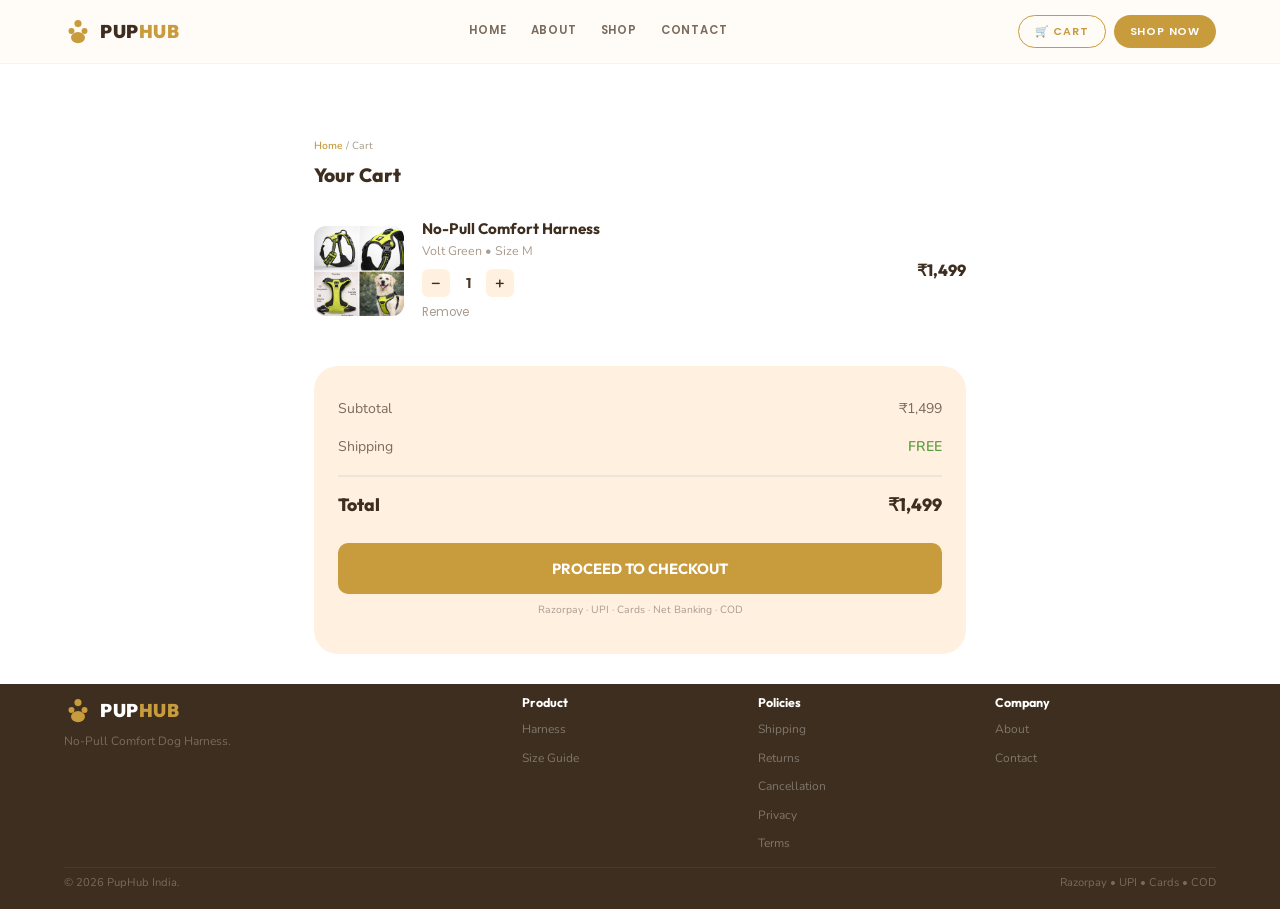
==== cart.html @ bd0dc58b "PupHub website v1 - complete" ====
<!DOCTYPE html>
<html lang="en">
<head>
<meta charset="UTF-8"><meta name="viewport" content="width=device-width,initial-scale=1.0">
<title>Your Cart — PupHub</title>
<meta name="description" content="Review your PupHub cart and checkout securely via Razorpay.">
<link rel="stylesheet" href="css/style.css">
</head>
<body>
<header class="hdr" id="hdr">
<div class="container hdr-in">
<a href="index.html" class="logo"><svg viewBox="0 0 30 30" width="28" height="28"><circle cx="15" cy="6" r="3.8" fill="#C89B3C"/><circle cx="8" cy="14" r="3.2" fill="#C89B3C"/><circle cx="22" cy="14" r="3.2" fill="#C89B3C"/><ellipse cx="15" cy="21" rx="7.5" ry="6" fill="#C89B3C"/></svg><span class="lt">PUP<span>HUB</span></span></a>
<nav class="mn"><a href="index.html">Home</a><a href="about.html">About</a><a href="store.html">Shop</a><a href="contact.html">Contact</a></nav>
<div class="hdr-r"><a href="cart.html" class="si-btn active">🛒 CART</a><a href="store.html" class="rg-btn">SHOP NOW</a><button class="mob-t" id="mobToggle" aria-label="Menu"><svg viewBox="0 0 24 24" fill="none" stroke="currentColor" stroke-width="2"><line x1="3" y1="6" x2="21" y2="6"/><line x1="3" y1="12" x2="21" y2="12"/><line x1="3" y1="18" x2="21" y2="18"/></svg></button></div>
</div>
</header>

<section style="padding:74px 0 30px;background:#fff">
<div class="container" style="max-width:700px">
<div style="font-size:.65rem;color:var(--text-m);margin-bottom:10px"><a href="index.html" style="color:var(--gold);font-weight:600">Home</a> / <span>Cart</span></div>
<h2 style="font-size:1.2rem;margin-bottom:14px">Your Cart</h2>

<div id="cartItems">
<div class="cart-item">
<div class="cart-item-img"><img src="images/harness-green.jpg" alt="Volt Green"></div>
<div class="cart-item-info">
<h3>No-Pull Comfort Harness</h3>
<p>Volt Green &bull; Size M</p>
<div class="cart-qty">
<button onclick="updQty(-1)">−</button>
<span id="qty">1</span>
<button onclick="updQty(1)">+</button>
</div>
<div class="cart-remove" onclick="removeItem()">Remove</div>
</div>
<div class="cart-item-price" id="itemPrice">₹1,499</div>
</div>
</div>

<div class="cart-summary" id="cartSummary">
<div class="cart-row"><span>Subtotal</span><span id="sub">₹1,499</span></div>
<div class="cart-row"><span>Shipping</span><span style="color:var(--green);font-weight:600">FREE</span></div>
<div class="cart-row total"><span>Total</span><span id="tot">₹1,499</span></div>
<a href="checkout.html" class="cart-checkout" style="display:block;text-align:center;text-decoration:none">PROCEED TO CHECKOUT</a>
<p style="text-align:center;font-size:.65rem;color:var(--text-m);margin-top:8px">Razorpay · UPI · Cards · Net Banking · COD</p>
</div>

<div class="cart-empty" id="emptyCart" style="display:none">
<svg viewBox="0 0 24 24"><circle cx="9" cy="21" r="1"/><circle cx="20" cy="21" r="1"/><path d="M1 1h4l2.68 13.39a2 2 0 0 0 2 1.61h9.72a2 2 0 0 0 2-1.61L23 6H6"/></svg>
<h3 style="margin-bottom:6px">Your cart is empty</h3>
<p style="font-size:.82rem">Looks like you haven't added anything yet.</p>
<a href="store.html" class="exp-btn" style="margin-top:10px">Browse Harness <svg viewBox="0 0 24 24" fill="none" stroke="currentColor" stroke-width="2"><line x1="5" y1="12" x2="19" y2="12"/><polyline points="12 5 19 12 12 19"/></svg></a>
</div>
</div>
</section>

<footer class="ft">
<div class="container">
<div class="ft-g">
<div class="ft-brand"><a href="index.html" class="logo"><svg viewBox="0 0 30 30" width="26" height="26"><circle cx="15" cy="6" r="3.8" fill="#C89B3C"/><circle cx="8" cy="14" r="3.2" fill="#C89B3C"/><circle cx="22" cy="14" r="3.2" fill="#C89B3C"/><ellipse cx="15" cy="21" rx="7.5" ry="6" fill="#C89B3C"/></svg><span class="lt" style="color:#fff">PUP<span>HUB</span></span></a><p>No-Pull Comfort Dog Harness.</p></div>
<div class="ft-col"><h4>Product</h4><ul><li><a href="store.html">Harness</a></li><li><a href="index.html#sizing">Size Guide</a></li></ul></div>
<div class="ft-col"><h4>Policies</h4><ul><li><a href="shipping.html">Shipping</a></li><li><a href="returns.html">Returns</a></li><li><a href="cancellation.html">Cancellation</a></li><li><a href="privacy.html">Privacy</a></li><li><a href="terms.html">Terms</a></li></ul></div>
<div class="ft-col"><h4>Company</h4><ul><li><a href="about.html">About</a></li><li><a href="contact.html">Contact</a></li></ul></div>
</div>
<div class="ft-bot"><p>&copy; 2026 PupHub India.</p><p>Razorpay &bull; UPI &bull; Cards &bull; COD</p></div>
</div>
</footer>

<script src="js/main.js"></script>
<script>
let qty=1;const price=1499;
function updQty(d){qty=Math.max(1,qty+d);document.getElementById('qty').textContent=qty;const t='₹'+(price*qty).toLocaleString('en-IN');document.getElementById('itemPrice').textContent=t;document.getElementById('sub').textContent=t;document.getElementById('tot').textContent=t}
function removeItem(){document.getElementById('cartItems').style.display='none';document.getElementById('cartSummary').style.display='none';document.getElementById('emptyCart').style.display='block'}
</script>
</body>
</html>
---- css/style.css ----
@import url('https://fonts.googleapis.com/css2?family=Outfit:wght@400;500;600;700;800;900&family=Nunito:wght@400;600;700;800;900&family=Poppins:wght@400;500;600;700;800&display=swap');
:root{
  --gold:#C89B3C;--gold-dk:#A67C2E;--gold-lt:#F5E6CC;--gold-bg:rgba(200,155,60,.08);
  --brown:#3D2E1F;--brown-s:#5C4A3A;--brown-m:#8B7355;
  --cream:#F5D5C0;--cream2:#FFF0E0;--peach:#FCDCC8;--hero-bg:#F5D5C0;
  --white:#fff;--text:#4A3728;--text-l:#7A6B5D;--text-m:#A99B8E;
  --border:#EDE4DA;--bg:#FFFBF7;
  --green:#5A9E3F;--green-l:#EBF5E4;
  --s-sm:0 2px 10px rgba(61,46,31,.06);--s-md:0 8px 24px rgba(61,46,31,.09);--s-lg:0 16px 44px rgba(61,46,31,.13);--s-gold:0 8px 28px rgba(200,155,60,.28);
  --r-sm:10px;--r-md:16px;--r-lg:24px;--r-xl:32px;--r-full:9999px;
  --fh:'Outfit',sans-serif;--fb:'Nunito',sans-serif;--fp:'Poppins',sans-serif;
  --ease:.3s cubic-bezier(.4,0,.2,1);
}
*,*::before,*::after{box-sizing:border-box;margin:0;padding:0}
html{scroll-behavior:smooth;font-size:100%}body{font-family:var(--fb);color:var(--text);background:var(--bg);line-height:1.6;-webkit-font-smoothing:antialiased;overflow-x:hidden}
img{max-width:100%;height:auto;display:block}a{text-decoration:none;color:inherit;transition:all var(--ease)}ul{list-style:none}button{cursor:pointer;border:none;background:none;font-family:inherit}
h1,h2,h3,h4{font-family:var(--fh);color:var(--brown);line-height:1.12}
h1{font-size:clamp(1.8rem,4vw,2.8rem);font-weight:800}h2{font-size:clamp(1.4rem,3vw,2rem);font-weight:800}h3{font-size:clamp(.95rem,1.8vw,1.15rem);font-weight:700}
p{color:var(--text-l);margin-bottom:.7rem}.container{max-width:1200px;margin:0 auto;padding:0 24px}section{padding:20px 0;position:relative;overflow:hidden}

/* === HEADER === */
.hdr{position:sticky;top:0;z-index:1000;background:rgba(255,251,247,.92);backdrop-filter:blur(14px);border-bottom:1px solid rgba(237,228,218,.4);height:64px;transition:all var(--ease)}
.hdr.scrolled{box-shadow:var(--s-md);height:58px}
.hdr-in{display:flex;align-items:center;justify-content:space-between;height:100%}
.logo{display:flex;align-items:center;gap:8px}
.logo svg{height:28px;width:auto}.lt{font-family:var(--fh);font-weight:900;font-size:1.15rem;color:var(--brown);letter-spacing:.5px}.lt span{color:var(--gold)}
nav.mn{display:flex;gap:2px}nav.mn a{font-family:var(--fp);font-weight:600;font-size:.72rem;color:var(--text-l);padding:6px 11px;text-transform:uppercase;letter-spacing:.8px;transition:all var(--ease);border-bottom:2px solid transparent}
nav.mn a:hover,nav.mn a.active{color:var(--gold);border-bottom-color:var(--gold)}
.hdr-r{display:flex;align-items:center;gap:8px}
.si-btn{font-family:var(--fp);font-weight:600;font-size:.68rem;padding:7px 16px;border-radius:var(--r-full);border:1.5px solid var(--gold);color:var(--gold);text-transform:uppercase;letter-spacing:.8px;transition:all var(--ease)}.si-btn:hover{background:var(--gold);color:var(--white)}
.rg-btn{font-family:var(--fp);font-weight:600;font-size:.68rem;padding:8px 16px;border-radius:var(--r-full);background:var(--gold);color:var(--white);text-transform:uppercase;letter-spacing:.8px;transition:all var(--ease)}.rg-btn:hover{background:var(--gold-dk)}
.mob-t{display:none;padding:4px}.mob-t svg{width:22px;height:22px;color:var(--brown)}

/* === HERO === */
.hero{background:var(--hero-bg);position:relative;overflow:hidden;padding:0;min-height:560px;display:flex;align-items:stretch}
.hero-wrap{display:flex;align-items:center;width:100%;position:relative}
.hero-left{flex:1;padding:70px 0 140px;position:relative;z-index:5;max-width:480px}
.hero-left h1{margin-bottom:16px;line-height:1.15}
.hero-left h1 .g{color:var(--gold)}
.hero-sub{font-size:.92rem;color:var(--brown-s);max-width:380px;margin-bottom:28px;line-height:1.7}
.hero-cta{display:inline-flex;align-items:center;gap:9px;font-family:var(--fp);font-weight:700;font-size:.78rem;padding:14px 30px;border-radius:var(--r-full);background:var(--brown);color:var(--white);text-transform:uppercase;letter-spacing:1px;transition:all var(--ease)}
.hero-cta svg{width:15px;height:15px}
.hero-cta:hover{background:var(--gold);box-shadow:var(--s-gold);transform:translateY(-2px)}
/* Hero dog — right side, BEHIND wave, clipped by overflow:hidden */
.hero-dog{position:absolute;right:-2%;top:8%;width:55%;max-width:560px;z-index:8}
.hero-dog img{width:100%;height:auto;filter:drop-shadow(0 12px 35px rgba(61,46,31,.2))}
/* Paw decorations */
.paw{position:absolute;fill:var(--gold);opacity:.22;z-index:2;pointer-events:none}
.paw.p1{width:48px;top:15%;right:24%;transform:rotate(28deg);animation:pd 6s ease-in-out infinite}
.paw.p2{width:32px;bottom:35%;right:6%;transform:rotate(-20deg);animation:pd 5s ease-in-out infinite 1s}
.paw.p3{width:24px;top:5%;right:42%;transform:rotate(45deg);animation:pd 7s ease-in-out infinite .4s}
.paw.p4{width:50px;bottom:28%;left:55%;transform:rotate(-30deg);animation:pd 5.5s ease-in-out infinite 1.5s}
.paw.p5{width:18px;top:45%;right:40%;transform:rotate(65deg);opacity:.12;animation:pd 4.5s ease-in-out infinite 2s}
/* Mini floating avatars */
.mini-av{position:absolute;width:38px;height:38px;border-radius:50%;border:3px solid var(--white);overflow:hidden;box-shadow:var(--s-sm);z-index:6;background:var(--cream2)}
.mini-av img{width:100%;height:100%;object-fit:cover}
.mini-av.a1{top:30%;left:40%;animation:fl1 5s ease-in-out infinite}
.mini-av.a2{bottom:45%;left:50%;animation:fl2 4s ease-in-out infinite .5s}
/* Wave — ABOVE dog, clips it visually */
.wave{position:absolute;bottom:-4px;left:0;width:100%;line-height:0;z-index:12}
.wave svg{width:100%;height:auto;display:block}

/* === CATEGORIES === */
.cat-sec{background:#fff;padding:16px 0 14px;position:relative;z-index:2;overflow:visible;margin-top:-3px}
.cat-hd{font-family:var(--fh);font-size:1.05rem;font-weight:700;color:var(--brown);margin-bottom:6px}
.cat-ln{width:36px;height:3px;background:var(--gold);border-radius:3px;margin-bottom:26px}
.cat-g{display:grid;grid-template-columns:repeat(5,1fr);gap:14px}
.cat-c{text-align:center;padding:20px 8px;border-radius:var(--r-md);background:var(--gold);cursor:pointer;transition:all var(--ease)}
.cat-c:hover{transform:translateY(-5px) scale(1.03);box-shadow:var(--s-gold)}
.cat-c svg{width:34px;height:34px;fill:var(--white);margin:0 auto 8px}
.cat-c span{font-family:var(--fp);font-weight:600;font-size:.68rem;color:var(--white);text-transform:uppercase;letter-spacing:.5px}

/* === INFO SECTION === */
.info-sec{background:var(--white);padding:20px 0}
.info-g{display:flex;gap:50px;align-items:center}
.info-img-w{position:relative;max-width:320px}
.info-blob{position:relative;width:100%;aspect-ratio:.85;border-radius:50% 50% 50% 20%;overflow:hidden;background:var(--peach)}
.info-blob img{width:100%;height:100%;object-fit:cover}
.info-play{position:absolute;top:32%;right:-12px;width:52px;height:52px;border-radius:50%;background:var(--brown);display:flex;align-items:center;justify-content:center;box-shadow:var(--s-md);cursor:pointer;transition:all var(--ease);z-index:2}
.info-play svg{width:18px;height:18px;fill:var(--white);margin-left:3px}
.info-play:hover{transform:scale(1.1);background:var(--gold)}
.info-lbl{position:absolute;bottom:12%;left:8%;z-index:2;font-family:var(--fp);font-size:.62rem;font-weight:600;color:var(--white);background:var(--gold);padding:5px 14px;border-radius:var(--r-full);text-transform:uppercase;letter-spacing:.5px}
.ip{position:absolute;fill:var(--gold);opacity:.12}
.ip.i1{width:28px;top:-12px;right:-12px;transform:rotate(20deg)}
.ip.i2{width:20px;bottom:0;left:-10px;transform:rotate(-30deg)}
.info-txt h2{margin-bottom:14px;line-height:1.2}
.info-txt p{font-size:.88rem;line-height:1.75}
.exp-btn{display:inline-flex;align-items:center;gap:8px;font-family:var(--fp);font-weight:700;font-size:.73rem;padding:11px 24px;border-radius:var(--r-full);background:var(--gold);color:var(--white);text-transform:uppercase;letter-spacing:.8px;transition:all var(--ease)}
.exp-btn svg{width:14px;height:14px}
.exp-btn:hover{background:var(--gold-dk);transform:translateY(-2px);box-shadow:var(--s-gold)}

/* === PRODUCT DETAIL — feature list with icons === */
.prod-detail-sec{background:#fff;padding:20px 0}
/* Section images — rounded, contained, proper sizing */
.sec-img{flex-shrink:0;width:45%;max-width:400px}
.sec-img img{width:100%;height:auto;border-radius:16px;box-shadow:var(--s-md);display:block}
.info-g-rev{flex-direction:row-reverse}
.feat-list{list-style:none;padding:0;margin:18px 0 0}
.feat-list li{display:flex;align-items:flex-start;gap:14px;padding:14px 0;border-bottom:1px solid var(--border)}
.feat-list li:last-child{border-bottom:none}
.feat-list li svg{width:26px;height:26px;flex-shrink:0;margin-top:2px}
.feat-list li div{display:flex;flex-direction:column}
.feat-list li strong{font-family:var(--fh);font-size:.92rem;color:var(--brown);margin-bottom:3px}
.feat-list li span{font-size:.82rem;color:var(--text-l);line-height:1.6}

/* === SIZE GUIDE === */
.size-sec{background:#FFF8F0;padding:20px 0}
.size-table{width:100%;border-collapse:collapse;margin-top:18px;border-radius:var(--r-lg);overflow:hidden;box-shadow:var(--s-sm)}
.size-table thead{background:var(--gold)}
.size-table th{padding:12px 18px;color:var(--white);font-family:var(--fh);font-weight:700;font-size:.82rem;text-align:left;letter-spacing:.5px}
.size-table td{padding:12px 18px;font-size:.86rem;color:var(--text);border-bottom:1px solid var(--border)}
.size-table tbody tr{background:var(--white);transition:background .2s}
.size-table tbody tr:hover{background:var(--gold-lt)}
.size-table tbody tr:last-child td{border-bottom:none}

/* === PRODUCT HERO IMAGE === */
.product-hero-sec{background:var(--white);padding:40px 0 80px}
.ph-wrap{max-width:600px;margin:0 auto;border-radius:var(--r-xl);overflow:hidden;box-shadow:var(--s-lg)}
.ph-img{width:100%;height:auto;display:block}

/* === 3 PRODUCT COLOR BOXES === */
.prod-sec{background:#FFF8F0;padding:20px 0}
.prod-g{display:grid;grid-template-columns:repeat(3,1fr);gap:24px;margin-top:36px}
.prod-card{background:var(--white);border-radius:var(--r-xl);overflow:hidden;box-shadow:var(--s-sm);transition:all var(--ease);border:2px solid transparent}
.prod-card:hover{transform:translateY(-8px);box-shadow:var(--s-lg);border-color:var(--gold)}
.prod-card-img{width:100%;overflow:hidden;background:#f5f5f5}
.prod-card-img img{width:100%;height:auto;display:block;transition:transform .5s ease}
.prod-card:hover .prod-card-img img{transform:scale(1.08) rotate(2deg)}
.prod-body{padding:18px 20px 22px}
.prod-color-dot{display:inline-block;width:14px;height:14px;border-radius:50%;border:2px solid var(--border);margin-right:4px;vertical-align:middle}
.prod-name{font-family:var(--fh);font-size:1rem;font-weight:700;margin:8px 0;line-height:1.3}
.prod-price{display:flex;align-items:center;gap:8px;margin-bottom:14px}
.pn{font-family:var(--fh);font-size:1.15rem;font-weight:800;color:var(--brown)}
.pw{font-size:.82rem;color:var(--text-m);text-decoration:line-through}
.po{font-family:var(--fp);font-size:.65rem;font-weight:700;color:var(--white);background:var(--green);padding:3px 10px;border-radius:var(--r-full)}
.btn-cart{width:100%;padding:13px;background:var(--brown);color:var(--white);font-family:var(--fh);font-size:.82rem;font-weight:700;border-radius:var(--r-sm);display:flex;align-items:center;justify-content:center;gap:8px;transition:all var(--ease)}
.btn-cart svg{width:16px;height:16px}
.btn-cart:hover{background:var(--gold);box-shadow:var(--s-gold)}

/* === FEATURES === */
.feat-sec{background:var(--white);padding:20px 0}
.feat-g{display:grid;grid-template-columns:repeat(4,1fr);gap:16px;margin-top:20px}
.feat-card{text-align:center;padding:20px 12px;border-radius:var(--r-lg);border:1px solid var(--border);transition:all var(--ease)}
.feat-card:hover{border-color:var(--gold);box-shadow:var(--s-md);transform:translateY(-3px)}
.feat-ic{width:42px;height:42px;border-radius:50%;background:var(--gold-lt);display:flex;align-items:center;justify-content:center;margin:0 auto 10px}
.feat-ic svg{width:18px;height:18px;stroke:var(--gold);fill:none;stroke-width:2}
.feat-card h4{font-size:.82rem;margin-bottom:4px}
.feat-card p{font-size:.72rem;color:var(--text-m);margin:0}

/* === REVIEWS === */
.rev-sec{background:#FFF8F0;padding:20px 0}
.rev-g{display:grid;grid-template-columns:repeat(3,1fr);gap:16px;margin-top:20px}
.rev-c{background:var(--white);border:1px solid var(--border);border-radius:var(--r-lg);padding:18px;transition:all var(--ease)}
.rev-c:hover{box-shadow:var(--s-lg);transform:translateY(-3px);border-color:var(--gold)}
.rev-stars{display:flex;gap:2px;margin-bottom:6px}
.rev-stars svg{width:13px;height:13px;fill:var(--gold)}
.rev-txt{font-size:.78rem;line-height:1.65;color:var(--text);margin-bottom:10px;font-style:italic}
.rev-au{display:flex;align-items:center;gap:8px}
.rev-av{width:30px;height:30px;border-radius:50%;background:var(--gold-lt);display:flex;align-items:center;justify-content:center;flex-shrink:0}
.rev-av svg{width:14px;height:14px;stroke:var(--gold);fill:none;stroke-width:1.5}
.rn{font-family:var(--fh);font-weight:700;font-size:.76rem;color:var(--brown)}
.rp{font-size:.65rem;color:var(--text-m);margin:0}

/* === CTA === */
.cta-sec{background:var(--gold);padding:20px 0;text-align:center;position:relative;overflow:hidden}
.cta-sec::before{content:'';position:absolute;inset:0;background:url("data:image/svg+xml,%3Csvg width='50' height='50' viewBox='0 0 50 50' xmlns='http://www.w3.org/2000/svg'%3E%3Ccircle cx='25' cy='10' r='4' fill='rgba(255,255,255,.06)'/%3E%3Ccircle cx='17' cy='24' r='3' fill='rgba(255,255,255,.06)'/%3E%3Ccircle cx='33' cy='24' r='3' fill='rgba(255,255,255,.06)'/%3E%3Cellipse cx='25' cy='36' rx='8' ry='6' fill='rgba(255,255,255,.04)'/%3E%3C/svg%3E") repeat}
.cta-sec h2{color:var(--white);z-index:1;position:relative;margin-bottom:8px}.cta-sec p{color:rgba(255,255,255,.7);z-index:1;position:relative;margin-bottom:20px}
.cta-form{display:flex;max-width:420px;margin:0 auto;background:rgba(255,255,255,.15);border:1px solid rgba(255,255,255,.25);border-radius:var(--r-full);padding:4px;z-index:1;position:relative}
.cta-form input{flex:1;padding:11px 16px;background:transparent;border:none;color:var(--white);font-size:.88rem;outline:none}
.cta-form input::placeholder{color:rgba(255,255,255,.45)}
.cta-form button{font-family:var(--fh);font-weight:700;font-size:.78rem;padding:10px 22px;border-radius:var(--r-full);background:var(--brown);color:var(--white);transition:all var(--ease);white-space:nowrap}

/* === FOOTER === */
.ft{background:var(--brown);color:rgba(255,255,255,.5);padding-top:12px}
.ft-g{display:grid;grid-template-columns:2fr 1fr 1fr 1fr;gap:16px;padding-bottom:8px;border-bottom:1px solid rgba(255,255,255,.06)}
.ft-brand p{font-size:.75rem;line-height:1.5;margin:6px 0 8px}
.ft-soc{display:flex;gap:6px}
.ft-soc a{width:26px;height:26px;border-radius:50%;border:1px solid rgba(255,255,255,.1);display:flex;align-items:center;justify-content:center;color:rgba(255,255,255,.35);transition:all var(--ease)}.ft-soc a svg{width:12px;height:12px}
.ft-soc a:hover{background:var(--gold);border-color:var(--gold);color:var(--white)}
.ft-col h4{color:var(--white);font-family:var(--fh);font-size:.78rem;font-weight:700;margin-bottom:6px}
.ft-col li{margin-bottom:3px}.ft-col a{font-size:.75rem;color:rgba(255,255,255,.35);transition:all var(--ease)}.ft-col a:hover{color:var(--gold)}
.ft-bot{display:flex;align-items:center;justify-content:space-between;padding:6px 0;font-size:.7rem;color:rgba(255,255,255,.2)}

/* FLOATS */
.wa{position:fixed;bottom:20px;right:20px;z-index:999;width:52px;height:52px;border-radius:50%;background:#25D366;display:flex;align-items:center;justify-content:center;box-shadow:0 4px 16px rgba(37,211,102,.4);transition:all var(--ease)}.wa svg{width:24px;height:24px;fill:var(--white)}.wa:hover{transform:scale(1.12)}
.btt{position:fixed;bottom:20px;right:82px;z-index:998;width:38px;height:38px;border-radius:50%;background:var(--brown);color:var(--white);display:flex;align-items:center;justify-content:center;box-shadow:var(--s-md);opacity:0;visibility:hidden;transform:translateY(16px);transition:all var(--ease)}.btt svg{width:14px;height:14px}.btt.v{opacity:1;visibility:visible;transform:translateY(0)}.btt:hover{background:var(--gold)}
.toast-box{position:fixed;top:75px;right:16px;z-index:9999;display:flex;flex-direction:column;gap:8px}
.toast{background:var(--white);border-radius:var(--r-md);padding:13px 18px;box-shadow:var(--s-lg);display:flex;align-items:center;gap:10px;transform:translateX(120%);transition:transform .5s cubic-bezier(.34,1.56,.64,1);border-left:4px solid var(--green)}.toast.show{transform:translateX(0)}.toast-m{font-size:.82rem;font-weight:700;color:var(--brown)}

/* ANIMS */
@keyframes heroFloat{0%,100%{transform:translateY(0)}50%{transform:translateY(-12px)}}
@keyframes pd{0%,100%{transform:translateY(0)}50%{transform:translateY(-6px)}}
@keyframes fl1{0%,100%{transform:translateY(0)}50%{transform:translateY(-8px)}}
@keyframes fl2{0%,100%{transform:translateY(0)}50%{transform:translateY(8px)}}
.anim{opacity:0;transform:translateY(24px);transition:opacity .6s ease,transform .6s ease}
.anim-l{opacity:0;transform:translateX(-30px);transition:opacity .6s ease,transform .6s ease}
.anim-r{opacity:0;transform:translateX(30px);transition:opacity .6s ease,transform .6s ease}
.anim.v,.anim-l.v,.anim-r.v{opacity:1;transform:none}
.stg>*{opacity:0;transform:translateY(16px);transition:opacity .5s ease,transform .5s ease}
.stg.v>*{opacity:1;transform:none}
.stg.v>*:nth-child(1){transition-delay:0s}.stg.v>*:nth-child(2){transition-delay:.1s}.stg.v>*:nth-child(3){transition-delay:.2s}.stg.v>*:nth-child(4){transition-delay:.28s}.stg.v>*:nth-child(5){transition-delay:.35s}

/* MOBILE NAV */
.mob-ov{position:fixed;inset:0;background:rgba(61,46,31,.6);z-index:9998;opacity:0;visibility:hidden;transition:all var(--ease)}.mob-ov.open{opacity:1;visibility:visible}
.mob-nav{position:fixed;top:0;right:0;width:270px;max-width:85vw;height:100%;background:var(--white);z-index:9999;transform:translateX(100%);transition:transform .4s ease;overflow-y:auto;padding:22px}.mob-nav.open{transform:translateX(0)}
.mob-hd{display:flex;align-items:center;justify-content:space-between;margin-bottom:24px;padding-bottom:16px;border-bottom:1px solid var(--border)}
.mob-x{width:32px;height:32px;border-radius:50%;background:var(--cream);display:flex;align-items:center;justify-content:center}.mob-x svg{width:14px;height:14px;color:var(--text)}
.mob-nav ul a{display:flex;align-items:center;gap:10px;padding:11px 12px;font-family:var(--fh);font-weight:600;font-size:.88rem;color:var(--brown);border-radius:var(--r-sm);transition:all var(--ease)}.mob-nav ul a svg{width:18px;height:18px;color:var(--text-m)}.mob-nav ul a:hover{background:var(--gold-lt);color:var(--gold)}

/* RESPONSIVE */
@media(max-width:1024px){.hero-dog{width:48%;right:0;top:2%}.hero-left{max-width:400px}.prod-g{grid-template-columns:repeat(2,1fr)}.info-g{flex-direction:column !important}.sec-img{width:100%;max-width:400px;margin:0 auto 30px}.feat-g{grid-template-columns:repeat(2,1fr)}}
@media(max-width:768px){html{font-size:100%}section{padding:55px 0}nav.mn,.si-btn,.rg-btn{display:none}.mob-t{display:block}.hero{min-height:auto;padding-bottom:40px}.hero-dog{position:relative;right:auto;top:auto;width:75%;max-width:300px;margin:10px auto -30px}.hero-wrap{flex-direction:column;text-align:center}.hero-left{max-width:100%;padding:40px 0 20px}.hero-sub{margin:0 auto 24px}.cat-g{grid-template-columns:repeat(3,1fr)}.rev-g{grid-template-columns:1fr}.ft-g{grid-template-columns:1fr}.ft-bot{flex-direction:column;gap:8px;text-align:center}.cta-form{flex-direction:column;border-radius:var(--r-lg)}.cta-form button{width:100%;border-radius:var(--r-full)}}
@media(max-width:480px){.cat-g{grid-template-columns:repeat(2,1fr)}.prod-g{grid-template-columns:1fr}.feat-g{grid-template-columns:1fr}}

/* === INNER PAGES === */
.page-hero{background:var(--hero-bg);padding:64px 0 4px;text-align:center}
.page-hero h1{font-size:1.2rem;margin-bottom:2px}
.page-hero p{color:var(--brown-s);font-size:.72rem;max-width:400px;margin:0 auto}
.page-hero .breadcrumb{display:flex;align-items:center;justify-content:center;gap:5px;margin-bottom:6px;font-size:.65rem;color:var(--text-m)}
.page-hero .breadcrumb a{color:var(--gold);font-weight:600}
.page-content{background:var(--white);padding:16px 0 24px}
.page-content .container{max-width:760px}
.page-content h2{margin:24px 0 8px;font-size:1.1rem;color:var(--brown)}
.page-content h3{margin:18px 0 6px;font-size:.95rem;color:var(--brown)}
.page-content p{font-size:.9rem;line-height:1.8;color:var(--text-l);margin-bottom:14px}
.page-content ul{padding-left:0;margin:12px 0 20px}
.page-content ul li{font-size:.88rem;color:var(--text-l);line-height:1.8;padding:6px 0 6px 28px;position:relative}
.page-content ul li::before{content:'';position:absolute;left:0;top:14px;width:8px;height:8px;border-radius:50%;background:var(--gold)}
.page-content .contact-grid{display:grid;grid-template-columns:repeat(auto-fit,minmax(200px,1fr));gap:20px;margin:30px 0}
.page-content .contact-card{background:var(--cream2);border-radius:var(--r-lg);padding:24px;text-align:center}
.page-content .contact-card svg{width:28px;height:28px;stroke:var(--gold);fill:none;stroke-width:1.5;margin-bottom:10px}
.page-content .contact-card h4{font-size:.88rem;margin-bottom:6px}
.page-content .contact-card p{font-size:.82rem;margin:0}

/* === STORE PAGE === */
.store-grid{display:grid;grid-template-columns:repeat(3,1fr);gap:24px;margin-top:24px}
@media(max-width:768px){.store-grid{grid-template-columns:repeat(2,1fr)}}
@media(max-width:480px){.store-grid{grid-template-columns:1fr}}

/* === SINGLE PRODUCT PAGE === */
.sp-wrap{display:flex;gap:40px;align-items:flex-start}
.sp-gallery{flex:1;max-width:50%}
.sp-main-img{width:100%;border-radius:16px;box-shadow:var(--s-md);margin-bottom:14px}
.sp-thumbs{display:flex;gap:10px}
.sp-thumbs img{width:70px;height:70px;object-fit:cover;border-radius:10px;border:2px solid var(--border);cursor:pointer;transition:all .2s}
.sp-thumbs img:hover,.sp-thumbs img.active{border-color:var(--gold);box-shadow:var(--s-sm)}
.sp-info{flex:1}
.sp-info h1{font-size:clamp(1.4rem,3vw,2rem);margin-bottom:8px}
.sp-badge{display:inline-block;background:var(--green);color:#fff;font-size:.65rem;font-weight:700;padding:4px 12px;border-radius:var(--r-full);margin-bottom:14px;font-family:var(--fp);text-transform:uppercase;letter-spacing:.5px}
.sp-price{display:flex;align-items:center;gap:12px;margin-bottom:16px}
.sp-price .pn{font-size:1.6rem;font-weight:800;font-family:var(--fh);color:var(--brown)}
.sp-price .pw{font-size:1rem;text-decoration:line-through;color:var(--text-m)}
.sp-price .po{font-size:.72rem;font-weight:700;color:#fff;background:var(--green);padding:4px 10px;border-radius:var(--r-full);font-family:var(--fp)}
.sp-desc{font-size:.88rem;line-height:1.75;color:var(--text-l);margin-bottom:20px}
.sp-colors{display:flex;gap:10px;margin-bottom:20px}
.sp-color{width:36px;height:36px;border-radius:50%;border:3px solid var(--border);cursor:pointer;transition:all .2s}
.sp-color:hover,.sp-color.active{border-color:var(--gold);transform:scale(1.15);box-shadow:var(--s-sm)}
.sp-sizes{display:flex;gap:8px;margin-bottom:20px}
.sp-size{padding:8px 18px;border:2px solid var(--border);border-radius:var(--r-sm);font-family:var(--fh);font-weight:700;font-size:.82rem;cursor:pointer;transition:all .2s}
.sp-size:hover,.sp-size.active{border-color:var(--gold);background:var(--gold-lt);color:var(--brown)}
.sp-label{font-family:var(--fh);font-weight:700;font-size:.78rem;color:var(--brown);margin-bottom:8px;text-transform:uppercase;letter-spacing:.5px}
.sp-add{width:100%;max-width:360px;padding:14px;background:var(--brown);color:#fff;font-family:var(--fh);font-size:.88rem;font-weight:700;border-radius:var(--r-sm);display:flex;align-items:center;justify-content:center;gap:8px;transition:all var(--ease);margin-top:6px}
.sp-add svg{width:18px;height:18px}
.sp-add:hover{background:var(--gold);box-shadow:var(--s-gold)}
.sp-features{display:flex;flex-wrap:wrap;gap:10px;margin:20px 0}
.sp-feat{display:flex;align-items:center;gap:6px;font-size:.76rem;color:var(--text-l);font-family:var(--fp);padding:6px 14px;background:var(--cream2);border-radius:var(--r-full)}
.sp-feat svg{width:14px;height:14px;stroke:var(--gold);fill:none;stroke-width:2}
@media(max-width:768px){.sp-wrap{flex-direction:column}.sp-gallery{max-width:100%}}

/* === CART PAGE === */
.cart-wrap{max-width:800px;margin:0 auto}
.cart-item{display:flex;gap:18px;padding:20px 0;border-bottom:1px solid var(--border);align-items:center}
.cart-item:last-child{border-bottom:none}
.cart-item-img{width:90px;height:90px;border-radius:12px;overflow:hidden;flex-shrink:0;background:#f5f5f5}
.cart-item-img img{width:100%;height:100%;object-fit:cover}
.cart-item-info{flex:1}
.cart-item-info h3{font-size:.95rem;margin-bottom:4px}
.cart-item-info p{font-size:.78rem;color:var(--text-m);margin:0}
.cart-item-price{font-family:var(--fh);font-weight:800;font-size:1rem;color:var(--brown);white-space:nowrap}
.cart-qty{display:flex;align-items:center;gap:8px;margin-top:8px}
.cart-qty button{width:28px;height:28px;border-radius:6px;background:var(--cream2);display:flex;align-items:center;justify-content:center;font-size:1rem;font-weight:700;color:var(--brown)}
.cart-qty span{font-family:var(--fh);font-weight:700;font-size:.88rem;min-width:20px;text-align:center}
.cart-remove{font-size:.72rem;color:var(--text-m);cursor:pointer;margin-top:6px;font-family:var(--fp)}
.cart-remove:hover{color:#c0392b}
.cart-summary{background:var(--cream2);border-radius:var(--r-lg);padding:24px;margin-top:24px}
.cart-row{display:flex;justify-content:space-between;padding:8px 0;font-size:.88rem;color:var(--text-l)}
.cart-row.total{font-family:var(--fh);font-weight:800;font-size:1.1rem;color:var(--brown);border-top:2px solid var(--border);padding-top:14px;margin-top:8px}
.cart-checkout{width:100%;padding:14px;background:var(--gold);color:#fff;font-family:var(--fh);font-size:.92rem;font-weight:700;border-radius:var(--r-sm);margin-top:16px;transition:all var(--ease)}
.cart-checkout:hover{background:var(--gold-dk);box-shadow:var(--s-gold)}
.cart-empty{text-align:center;padding:60px 0}
.cart-empty svg{width:60px;height:60px;stroke:var(--text-m);fill:none;stroke-width:1.5;margin-bottom:16px}
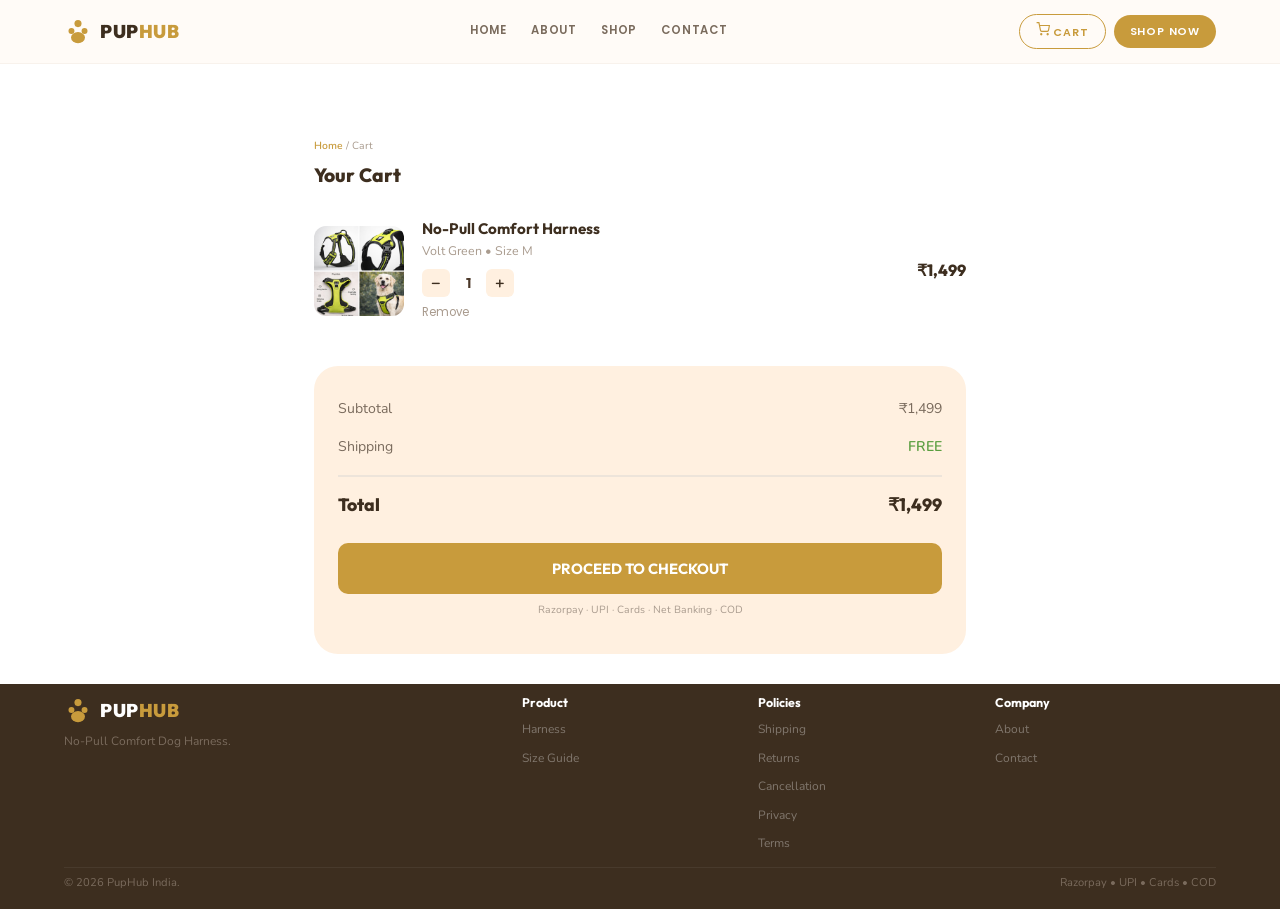
==== commit d5d4856f: "Replace all emoji icons with custom SVG icons" ====
--- a/cart.html
+++ b/cart.html
@@ -11,7 +11,7 @@
 <div class="container hdr-in">
 <a href="index.html" class="logo"><svg viewBox="0 0 30 30" width="28" height="28"><circle cx="15" cy="6" r="3.8" fill="#C89B3C"/><circle cx="8" cy="14" r="3.2" fill="#C89B3C"/><circle cx="22" cy="14" r="3.2" fill="#C89B3C"/><ellipse cx="15" cy="21" rx="7.5" ry="6" fill="#C89B3C"/></svg><span class="lt">PUP<span>HUB</span></span></a>
 <nav class="mn"><a href="index.html">Home</a><a href="about.html">About</a><a href="store.html">Shop</a><a href="contact.html">Contact</a></nav>
-<div class="hdr-r"><a href="cart.html" class="si-btn active">🛒 CART</a><a href="store.html" class="rg-btn">SHOP NOW</a><button class="mob-t" id="mobToggle" aria-label="Menu"><svg viewBox="0 0 24 24" fill="none" stroke="currentColor" stroke-width="2"><line x1="3" y1="6" x2="21" y2="6"/><line x1="3" y1="12" x2="21" y2="12"/><line x1="3" y1="18" x2="21" y2="18"/></svg></button></div>
+<div class="hdr-r"><a href="cart.html" class="si-btn active"><svg width="14" height="14" viewBox="0 0 24 24" fill="none" stroke="currentColor" stroke-width="2"><circle cx="9" cy="21" r="1"/><circle cx="20" cy="21" r="1"/><path d="M1 1h4l2.68 13.39a2 2 0 0 0 2 1.61h9.72a2 2 0 0 0 2-1.61L23 6H6"/></svg> CART</a><a href="store.html" class="rg-btn">SHOP NOW</a><button class="mob-t" id="mobToggle" aria-label="Menu"><svg viewBox="0 0 24 24" fill="none" stroke="currentColor" stroke-width="2"><line x1="3" y1="6" x2="21" y2="6"/><line x1="3" y1="12" x2="21" y2="12"/><line x1="3" y1="18" x2="21" y2="18"/></svg></button></div>
 </div>
 </header>
 
--- a/css/style.css
+++ b/css/style.css
@@ -62,13 +62,13 @@
 
 /* === CATEGORIES === */
 .cat-sec{background:#fff;padding:16px 0 14px;position:relative;z-index:2;overflow:visible;margin-top:-3px}
-.cat-hd{font-family:var(--fh);font-size:1.05rem;font-weight:700;color:var(--brown);margin-bottom:6px}
-.cat-ln{width:36px;height:3px;background:var(--gold);border-radius:3px;margin-bottom:26px}
-.cat-g{display:grid;grid-template-columns:repeat(5,1fr);gap:14px}
-.cat-c{text-align:center;padding:20px 8px;border-radius:var(--r-md);background:var(--gold);cursor:pointer;transition:all var(--ease)}
+.cat-hd{font-family:var(--fh);font-size:.95rem;font-weight:700;color:var(--brown);margin-bottom:4px}
+.cat-ln{width:36px;height:3px;background:var(--gold);border-radius:3px;margin-bottom:14px}
+.cat-g{display:grid;grid-template-columns:repeat(6,1fr);gap:14px}
+.cat-c{text-align:center;padding:14px 6px;border-radius:var(--r-md);background:var(--gold);cursor:pointer;transition:all var(--ease)}
 .cat-c:hover{transform:translateY(-5px) scale(1.03);box-shadow:var(--s-gold)}
-.cat-c svg{width:34px;height:34px;fill:var(--white);margin:0 auto 8px}
-.cat-c span{font-family:var(--fp);font-weight:600;font-size:.68rem;color:var(--white);text-transform:uppercase;letter-spacing:.5px}
+.cat-c svg{width:26px;height:26px;fill:var(--white);margin:0 auto 4px}
+.cat-c span{font-family:var(--fp);font-weight:600;font-size:.6rem;color:var(--white);text-transform:uppercase;letter-spacing:.5px}
 
 /* === INFO SECTION === */
 .info-sec{background:var(--white);padding:20px 0}
@@ -119,23 +119,37 @@
 .ph-img{width:100%;height:auto;display:block}
 
 /* === 3 PRODUCT COLOR BOXES === */
-.prod-sec{background:#FFF8F0;padding:20px 0}
-.prod-g{display:grid;grid-template-columns:repeat(3,1fr);gap:24px;margin-top:36px}
+.prod-sec{background:#FFF8F0;padding:14px 0}
+.prod-g{display:grid;grid-template-columns:repeat(3,1fr);gap:18px;margin-top:14px}
 .prod-card{background:var(--white);border-radius:var(--r-xl);overflow:hidden;box-shadow:var(--s-sm);transition:all var(--ease);border:2px solid transparent}
 .prod-card:hover{transform:translateY(-8px);box-shadow:var(--s-lg);border-color:var(--gold)}
 .prod-card-img{width:100%;overflow:hidden;background:#f5f5f5}
 .prod-card-img img{width:100%;height:auto;display:block;transition:transform .5s ease}
 .prod-card:hover .prod-card-img img{transform:scale(1.08) rotate(2deg)}
-.prod-body{padding:18px 20px 22px}
-.prod-color-dot{display:inline-block;width:14px;height:14px;border-radius:50%;border:2px solid var(--border);margin-right:4px;vertical-align:middle}
-.prod-name{font-family:var(--fh);font-size:1rem;font-weight:700;margin:8px 0;line-height:1.3}
-.prod-price{display:flex;align-items:center;gap:8px;margin-bottom:14px}
-.pn{font-family:var(--fh);font-size:1.15rem;font-weight:800;color:var(--brown)}
-.pw{font-size:.82rem;color:var(--text-m);text-decoration:line-through}
-.po{font-family:var(--fp);font-size:.65rem;font-weight:700;color:var(--white);background:var(--green);padding:3px 10px;border-radius:var(--r-full)}
-.btn-cart{width:100%;padding:13px;background:var(--brown);color:var(--white);font-family:var(--fh);font-size:.82rem;font-weight:700;border-radius:var(--r-sm);display:flex;align-items:center;justify-content:center;gap:8px;transition:all var(--ease)}
-.btn-cart svg{width:16px;height:16px}
-.btn-cart:hover{background:var(--gold);box-shadow:var(--s-gold)}
+.prod-body{padding:12px 14px 14px}
+.prod-color-dot{display:inline-block;width:12px;height:12px;border-radius:50%;border:2px solid var(--border);margin-right:4px;vertical-align:middle}
+.prod-name{font-family:var(--fh);font-size:.9rem;font-weight:700;margin:4px 0;line-height:1.3}
+.prod-price{display:flex;align-items:center;gap:6px;margin-bottom:10px}
+.pn{font-family:var(--fh);font-size:1rem;font-weight:800;color:var(--brown)}
+.pw{font-size:.75rem;color:var(--text-m);text-decoration:line-through}
+.po{font-family:var(--fp);font-size:.6rem;font-weight:700;color:var(--white);background:var(--green);padding:2px 8px;border-radius:var(--r-full)}
+.prod-btns{display:flex;gap:6px}
+.btn-cart,.btn-buy{flex:1;padding:10px;font-family:var(--fh);font-size:.72rem;font-weight:700;border-radius:var(--r-sm);display:flex;align-items:center;justify-content:center;gap:5px;transition:all var(--ease);cursor:pointer;border:none;text-decoration:none}
+.btn-cart{background:var(--brown);color:var(--white)}
+.btn-buy{background:var(--gold);color:var(--white)}
+.btn-cart svg,.btn-buy svg{width:14px;height:14px}
+.btn-cart:hover{background:#2a1f14}.btn-buy:hover{background:var(--gold-dk);box-shadow:var(--s-gold)}
+
+/* SIZE POPUP */
+.sz-overlay{display:none;position:fixed;inset:0;background:rgba(0,0,0,.5);z-index:9999;align-items:center;justify-content:center}
+.sz-overlay.show{display:flex}
+.sz-popup{background:#fff;border-radius:16px;padding:24px;max-width:340px;width:90%;text-align:center;box-shadow:var(--s-lg)}
+.sz-popup h3{font-size:1rem;margin-bottom:12px}
+.sz-popup .sp-sizes{display:flex;gap:8px;justify-content:center;margin-bottom:16px}
+.sz-popup .sp-size{padding:10px 20px;border:2px solid var(--border);border-radius:8px;font-family:var(--fh);font-weight:700;font-size:.85rem;cursor:pointer;transition:all .2s}
+.sz-popup .sp-size:hover,.sz-popup .sp-size.active{border-color:var(--gold);background:var(--gold-lt)}
+.sz-popup .sz-confirm{width:100%;padding:12px;border:none;border-radius:8px;font-family:var(--fh);font-size:.85rem;font-weight:700;color:#fff;cursor:pointer;transition:all .2s}
+.sz-popup .sz-close{margin-top:10px;font-size:.72rem;color:var(--text-m);cursor:pointer;font-family:var(--fp)}
 
 /* === FEATURES === */
 .feat-sec{background:var(--white);padding:20px 0}
@@ -210,7 +224,7 @@
 /* RESPONSIVE */
 @media(max-width:1024px){.hero-dog{width:48%;right:0;top:2%}.hero-left{max-width:400px}.prod-g{grid-template-columns:repeat(2,1fr)}.info-g{flex-direction:column !important}.sec-img{width:100%;max-width:400px;margin:0 auto 30px}.feat-g{grid-template-columns:repeat(2,1fr)}}
 @media(max-width:768px){html{font-size:100%}section{padding:55px 0}nav.mn,.si-btn,.rg-btn{display:none}.mob-t{display:block}.hero{min-height:auto;padding-bottom:40px}.hero-dog{position:relative;right:auto;top:auto;width:75%;max-width:300px;margin:10px auto -30px}.hero-wrap{flex-direction:column;text-align:center}.hero-left{max-width:100%;padding:40px 0 20px}.hero-sub{margin:0 auto 24px}.cat-g{grid-template-columns:repeat(3,1fr)}.rev-g{grid-template-columns:1fr}.ft-g{grid-template-columns:1fr}.ft-bot{flex-direction:column;gap:8px;text-align:center}.cta-form{flex-direction:column;border-radius:var(--r-lg)}.cta-form button{width:100%;border-radius:var(--r-full)}}
-@media(max-width:480px){.cat-g{grid-template-columns:repeat(2,1fr)}.prod-g{grid-template-columns:1fr}.feat-g{grid-template-columns:1fr}}
+@media(max-width:480px){.cat-g{grid-template-columns:repeat(3,1fr)}.prod-g{grid-template-columns:1fr}.feat-g{grid-template-columns:1fr}}
 
 /* === INNER PAGES === */
 .page-hero{background:var(--hero-bg);padding:64px 0 4px;text-align:center}
